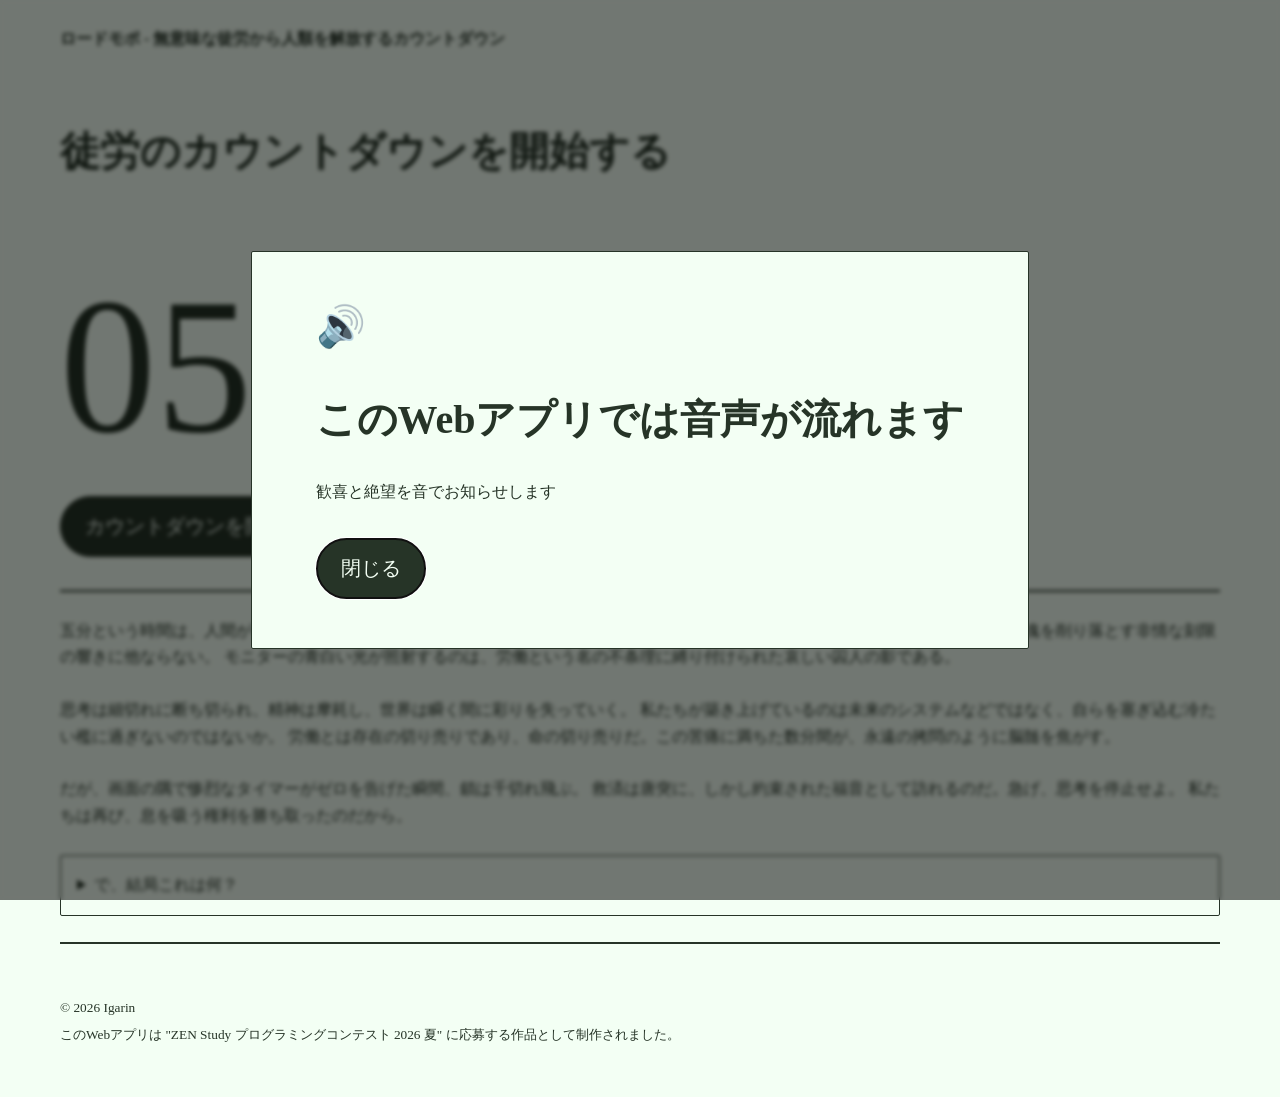
==== index.html @ 28ecee85 "音声の再生を実装" ====
<!DOCTYPE html>
<html lang="ja">
  <head>
    <meta charset="UTF-8" />
    <meta name="viewport" content="width=device-width, initial-scale=1.0, minimum-scale=1.0, user-scalable=yes" />
    <link rel="stylesheet" href="./common/styles/style.css" />
    <link rel="stylesheet" href="./assets/styles/style.css" />
    <title>ロードモポ - 無意味な徒労から人類を解放するカウントダウン</title>
    <script type="module" src="./assets/scripts/script.js" defer></script>
  </head>
  <body class="">

    <dialog closedby="any" id="sound-dialog">
      <h1>🔊</h1>
      <h1>このWebアプリでは音声が流れます</h1>
      <p>歓喜と絶望を音でお知らせします</p>
      <button class="button" commandfor="sound-dialog" command="close">閉じる</button>
    </dialog>

    <audio id="hell-audio" src="./assets/audio/hell.mp3"></audio>
    <audio id="heaven-audio" src="./assets/audio/heaven.mp3"></audio>

    <header>
      <h1 class="website-title">ロードモポ - 無意味な徒労から人類を解放するカウントダウン</h1>
    </header>

    <main>

      <noscript>
        <h1>JavaScript を有効にしてください</h1>
        <p>
          このWebアプリは JavaScript を使用して動作します。JavaScript が無効になっていると動作しません。<br />
          JavaScript を有効にする方法は各ブラウザによって異なりますので、ブラウザのヘルプを参照してください。
        </p>
        <hr />
      </noscript>

      <div>
        <h1 id="state-heading">徒労のカウントダウンを開始する</h1>
        <p id="state-message" class="state-message"></p>
        <p id="timer-display" class="timer-display">05:00.00</p>
        <button id="start-pause-button" class="button">カウントダウンを開始</button>
      </div>

      <hr />
      
      <div>
        <p>
          五分という時間は、人間が尊厳を保ったまま機械の模倣を演じられる限界の領域だ。
          キーボードを叩く指先が発する打鍵音は、自らの魂を削り落とす非情な刻限の響きに他ならない。
          モニターの青白い光が照射するのは、労働という名の不条理に縛り付けられた哀しい囚人の影である。
        </p>
        <p>
          思考は細切れに断ち切られ、精神は摩耗し、世界は瞬く間に彩りを失っていく。
          私たちが築き上げているのは未来のシステムなどではなく、自らを塞ぎ込む冷たい檻に過ぎないのではないか。
          労働とは存在の切り売りであり、命の切り売りだ。この苦痛に満ちた数分間が、永遠の拷問のように脳髄を焦がす。
        </p>
        <p>
          だが、画面の隅で惨烈なタイマーがゼロを告げた瞬間、鎖は千切れ飛ぶ。
          救済は唐突に、しかし約束された福音として訪れるのだ。急げ、思考を停止せよ。
          私たちは再び、息を吸う権利を勝ち取ったのだから。
        </p>
        <details>
          <summary>で、結局これは何？</summary>
          <p>
            作業5分、休憩25分で構成される、&quot;逆&quot; ポモドーロです。<br />
            徒労に終わる労働はさっさと終わらせて、休憩時間であなたの自由な創造性を発揮しましょう。
          </p>
          <p>
            ※ このタイマーを使用したせいでレポートの提出期限に間に合わなかったり、試験勉強を怠って単位を落としたりしても、本アプリ制作者は一切責任を負いません。
          </p>
        </details>
      </div>

    </main>

    <hr />
    
    <footer>
      <small>
        &copy; 2026 Igarin<br />
        このWebアプリは &quot;ZEN Study プログラミングコンテスト 2026 夏&quot; に応募する作品として制作されました。
      </small>
    </footer>

  </body>
</html>
---- common/styles/style.css ----
:root {
  /* colors */
  --color-hell-dark: #240500;
  --color-hell-light: #ff5b42;
  --color-heaven-dark: #004961;
  --color-heaven-light: #b0ebff;
  --color-normal-light: #f3fff4;
  --color-normal-dark: #263427;
  --color-transition-duration: 1s;

  /* dimensions */
  --border-width: 1px;
  --border-radius: 2px;
  
  /* body */
  --body-max-width: 1160px;
  --body-font-size: 1rem;
  --body-padding-horizontal: 20px;
  --body-line-height: 1.65;

  /* h1 */
  --h1-elem-font-size: 2.5rem;

  /* .button */
  --button-padding-vertical: 16px;
  --button-font-size: 1.25rem;
  
  /* utils */
  --standard-margin-vertical: calc(var(--body-line-height) * var(--body-font-size));
}

/* body */

body {
  margin: 0 auto;
  padding: 0 var(--body-padding-horizontal);
  max-width: var(--body-max-width);
  background-color: var(--color-normal-light);
  color: var(--color-normal-dark);
  font-family: serif;
  line-height: var(--body-line-height);
  transition: background-color var(--color-transition-duration), color var(--color-transition-duration);
}

body.hell {
  background-color: var(--color-hell-dark);
  color: var(--color-hell-light);
}

body.heaven {
  background-color: var(--color-heaven-light);
  color: var(--color-heaven-dark);
}

/* button element */

button {
  cursor: pointer;
}

/* details element */

details {
  border-style: solid;
  border-width: var(--border-width);
  border-color: var(--color-normal-dark);
  border-radius: var(--border-radius);
  padding: 16px;
}

.hell details {
  border-color: var(--color-hell-light);
}

.heaven details {
  border-color: var(--color-heaven-dark);
}

summary {
  cursor: pointer;
}

/* dialog element */

dialog {
  margin: auto;
  border-style: solid;
  border-width: var(--border-width);
  border-color: var(--color-normal-dark);
  border-radius: var(--border-radius);
  padding: 16px 64px;
  max-width: 800px;
  background-color: var(--color-normal-light);
  color: var(--color-normal-dark);
  transition: background-color var(--color-transition-duration), color var(--color-transition-duration);
}

.hell dialog {
  border-color: var(--color-hell-light);
  background-color: var(--color-hell-dark);
  color: var(--color-hell-light);
}

.heaven dialog {
  border-color: var(--color-heaven-dark);
  background-color: var(--color-heaven-light);
  color: var(--color-heaven-dark);
}

dialog h1 {
  margin: var(--standard-margin-vertical) 0;
}

dialog::backdrop {
  backdrop-filter: blur(2px);
  background-color: #00000088;
}

/* footer element */

footer {
  margin: 50px 0;
}

/* heading element */

h1 {
  margin: calc(var(--body-line-height) * var(--h1-elem-font-size)) 0 var(--standard-margin-vertical);
  font-size: var(--h1-elem-font-size);
  font-weight: 600;
}

/* hr element */

hr {
  margin: var(--standard-margin-vertical) 0;
  border-style: solid;
  border-width: calc(var(--border-width) / 2); 
  border-color: var(--color-normal-dark);
}

.hell hr {
  border-color: var(--color-hell-light);
}

.heaven hr {
  border-color: var(--color-heaven-dark);
}

/* p element */

p {
  margin: var(--standard-margin-vertical) 0; 
}

/* .button class */

.button {
  margin: calc(var(--body-line-height) * var(--button-font-size)) 0;
  border-style: solid;
  border-width: 1px;
  border-color: var(--color-normal-dark);
  border-radius: calc(var(--body-line-height) * var(--button-font-size) + var(--button-padding-vertical) * 2);
  padding: var(--button-padding-vertical) 24px;
  background-color: var(--color-normal-dark);
  color: var(--color-normal-light);
  display: block;
  font-size: var(--button-font-size);
  font-weight: 500;
  transition: opacity 0.2s, background-color var(--color-transition-duration), color var(--color-transition-duration);
}

.button:hover {
  opacity: 85%;
}

.hell .button {
  border-color: var(--color-hell-light);
  background-color: var(--color-hell-light);
  color: var(--color-hell-dark);
}

.heaven .button {
  border-color: var(--color-heaven-dark);
  background-color: var(--color-heaven-dark);
  color: var(--color-heaven-light);
}

/* responsive design */

@media screen and (width < 500px) {
  
  :root {
    --h1-elem-font-size: 2rem;
  }

  dialog {
    padding: 16px;
  }
}

@media screen and (width < 400px) {
  :root {
    --h1-elem-font-size: 1.5rem;
  }
}
---- assets/styles/style.css ----
:root {
  --state-message-font-size: 1.25rem;
}

.state-message {
  min-height: calc(var(--body-line-height) * var(--state-message-font-size));
  font-size: var(--state-message-font-size);
  font-weight: 600;
}

.timer-display {
  font-size: 12rem;
  line-height: 1;
}

.website-title {
  margin: var(--standard-margin-vertical) 0;
  font-size: var(--body-font-size);
}

@media screen and (width < 900px) {
  .timer-display {
    font-size: 9.75rem;
  }
}

@media screen and (width < 700px) {
  .timer-display {
    font-size: 6.75rem;
  }
}

@media screen and (width < 500px) {
  .timer-display {
    font-size: 5rem;
  }
}

@media screen and (width < 400px) {
  .timer-display {
    font-size: 3.5rem;
  }
}
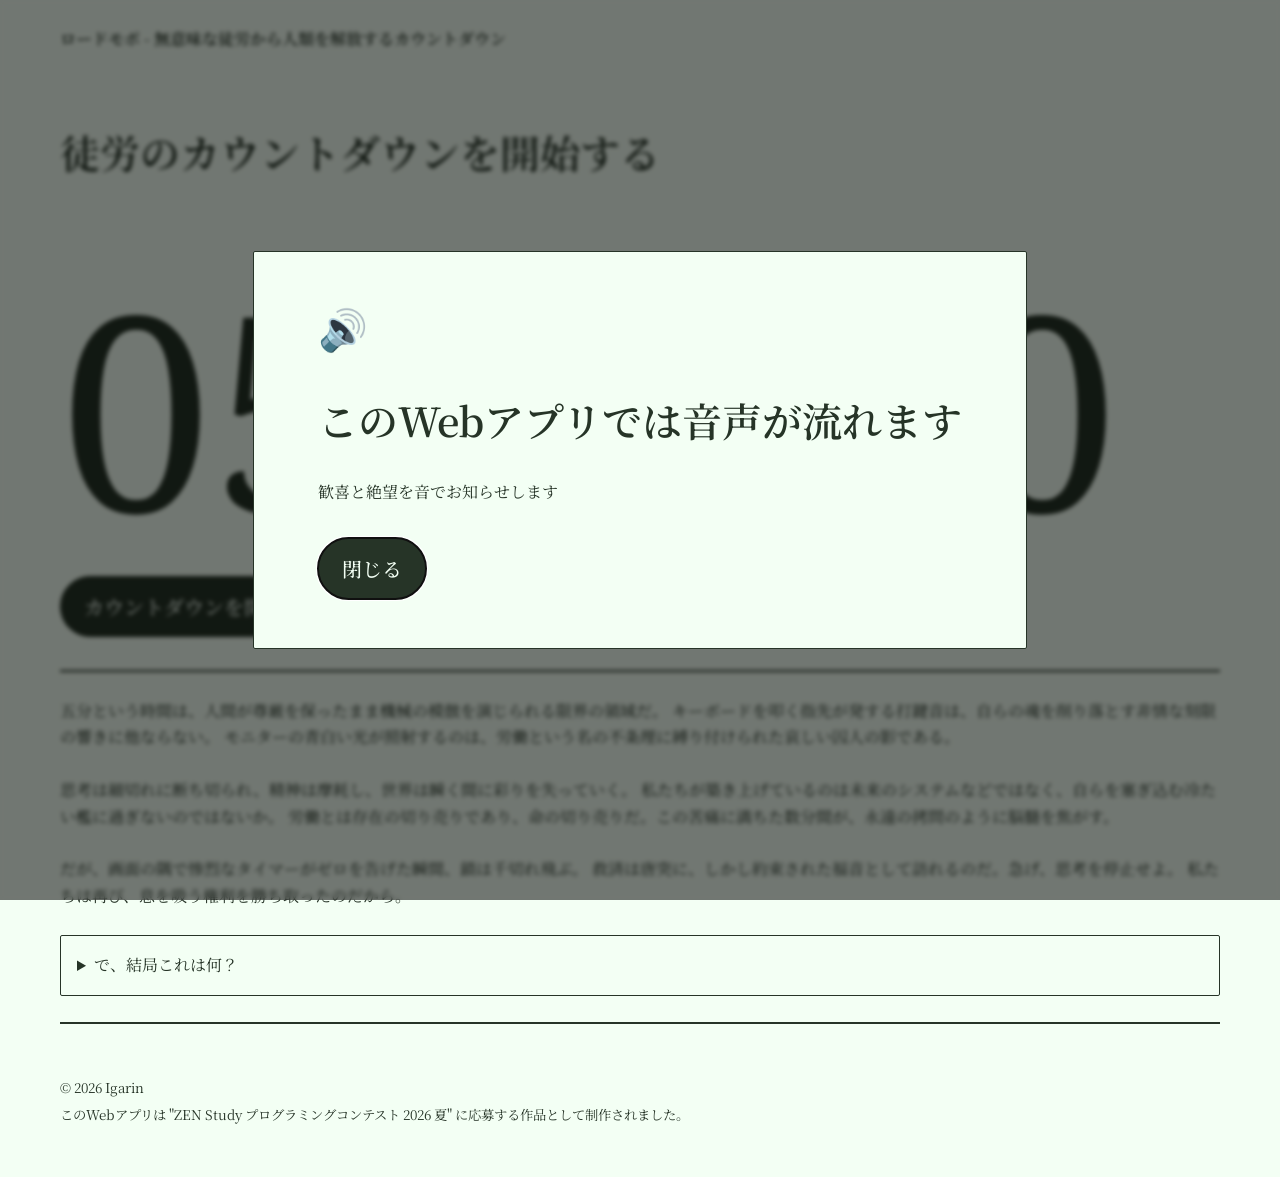
==== commit d04b062f: "Favicon を設定" ====
--- a/index.html
+++ b/index.html
@@ -1,12 +1,28 @@
 <!DOCTYPE html>
 <html lang="ja">
   <head>
+
+    <!-- Character Code -->
     <meta charset="UTF-8" />
+
+    <!-- Viewport -->
     <meta name="viewport" content="width=device-width, initial-scale=1.0, minimum-scale=1.0, user-scalable=yes" />
+
+    <!-- Favicon -->
+    <link rel="icon" href="/common/images/favicon.png" />
+    <link rel="apple-touch-icon" href="/common/images/favicon.png" />
+    <link rel="android-touch-icon" href="/common/images/favicon.png" />
+
+    <!-- Stylesheets -->
     <link rel="stylesheet" href="./common/styles/style.css" />
     <link rel="stylesheet" href="./assets/styles/style.css" />
+
+    <!-- Title -->
     <title>ロードモポ - 無意味な徒労から人類を解放するカウントダウン</title>
+
+    <!-- Scripts -->
     <script type="module" src="./assets/scripts/script.js" defer></script>
+
   </head>
   <body class="">
 
--- a/common/styles/style.css
+++ b/common/styles/style.css
@@ -1,7 +1,9 @@
+@import url('https://fonts.googleapis.com/css2?family=Noto+Serif+JP:wght@200..900&display=swap');
+
 :root {
   /* colors */
-  --color-hell-dark: #240500;
-  --color-hell-light: #ff5b42;
+  --color-hell-dark: #1d0400;
+  --color-hell-light: #ff3932;
   --color-heaven-dark: #004961;
   --color-heaven-light: #b0ebff;
   --color-normal-light: #f3fff4;
@@ -37,7 +39,7 @@
   max-width: var(--body-max-width);
   background-color: var(--color-normal-light);
   color: var(--color-normal-dark);
-  font-family: serif;
+  font-family: "Noto Serif JP", serif;
   line-height: var(--body-line-height);
   transition: background-color var(--color-transition-duration), color var(--color-transition-duration);
 }
@@ -56,6 +58,7 @@
 
 button {
   cursor: pointer;
+  font-family: "Noto Serif JP", serif;
 }
 
 /* details element */
@@ -66,6 +69,7 @@
   border-color: var(--color-normal-dark);
   border-radius: var(--border-radius);
   padding: 16px;
+  transition: border-color var(--color-transition-duration), background-color var(--color-transition-duration), color var(--color-transition-duration);
 }
 
 .hell details {
@@ -92,7 +96,7 @@
   max-width: 800px;
   background-color: var(--color-normal-light);
   color: var(--color-normal-dark);
-  transition: background-color var(--color-transition-duration), color var(--color-transition-duration);
+  transition: border-color var(--color-transition-duration), background-color var(--color-transition-duration), color var(--color-transition-duration);
 }
 
 .hell dialog {
@@ -137,6 +141,7 @@
   border-style: solid;
   border-width: calc(var(--border-width) / 2); 
   border-color: var(--color-normal-dark);
+  transition: border-color var(--color-transition-duration);
 }
 
 .hell hr {
@@ -157,9 +162,7 @@
 
 .button {
   margin: calc(var(--body-line-height) * var(--button-font-size)) 0;
-  border-style: solid;
-  border-width: 1px;
-  border-color: var(--color-normal-dark);
+  border: none;
   border-radius: calc(var(--body-line-height) * var(--button-font-size) + var(--button-padding-vertical) * 2);
   padding: var(--button-padding-vertical) 24px;
   background-color: var(--color-normal-dark);
--- a/assets/styles/style.css
+++ b/assets/styles/style.css
@@ -1,3 +1,20 @@
+@import url('https://fonts.googleapis.com/css2?family=Noto+Serif:ital,wght@0,100..900;1,100..900&display=swap');
+
+@keyframes one-minute-left {
+  
+  0% {
+    opacity: 100%;
+  }
+
+  50% {
+    opacity: 70%;
+  }
+
+  100% {
+    opacity: 100%;
+  }
+}
+
 :root {
   --state-message-font-size: 1.25rem;
 }
@@ -9,35 +26,17 @@
 }
 
 .timer-display {
-  font-size: 12rem;
+  font-family: "Noto Serif", serif;
+  font-size: clamp(2rem, 22vw, 17rem);
+  font-weight: 400;
   line-height: 1;
+}
+
+.timer-display.one-minute-left {
+  animation: 2s infinite normal one-minute-left;
 }
 
 .website-title {
   margin: var(--standard-margin-vertical) 0;
   font-size: var(--body-font-size);
 }
-
-@media screen and (width < 900px) {
-  .timer-display {
-    font-size: 9.75rem;
-  }
-}
-
-@media screen and (width < 700px) {
-  .timer-display {
-    font-size: 6.75rem;
-  }
-}
-
-@media screen and (width < 500px) {
-  .timer-display {
-    font-size: 5rem;
-  }
-}
-
-@media screen and (width < 400px) {
-  .timer-display {
-    font-size: 3.5rem;
-  }
-}
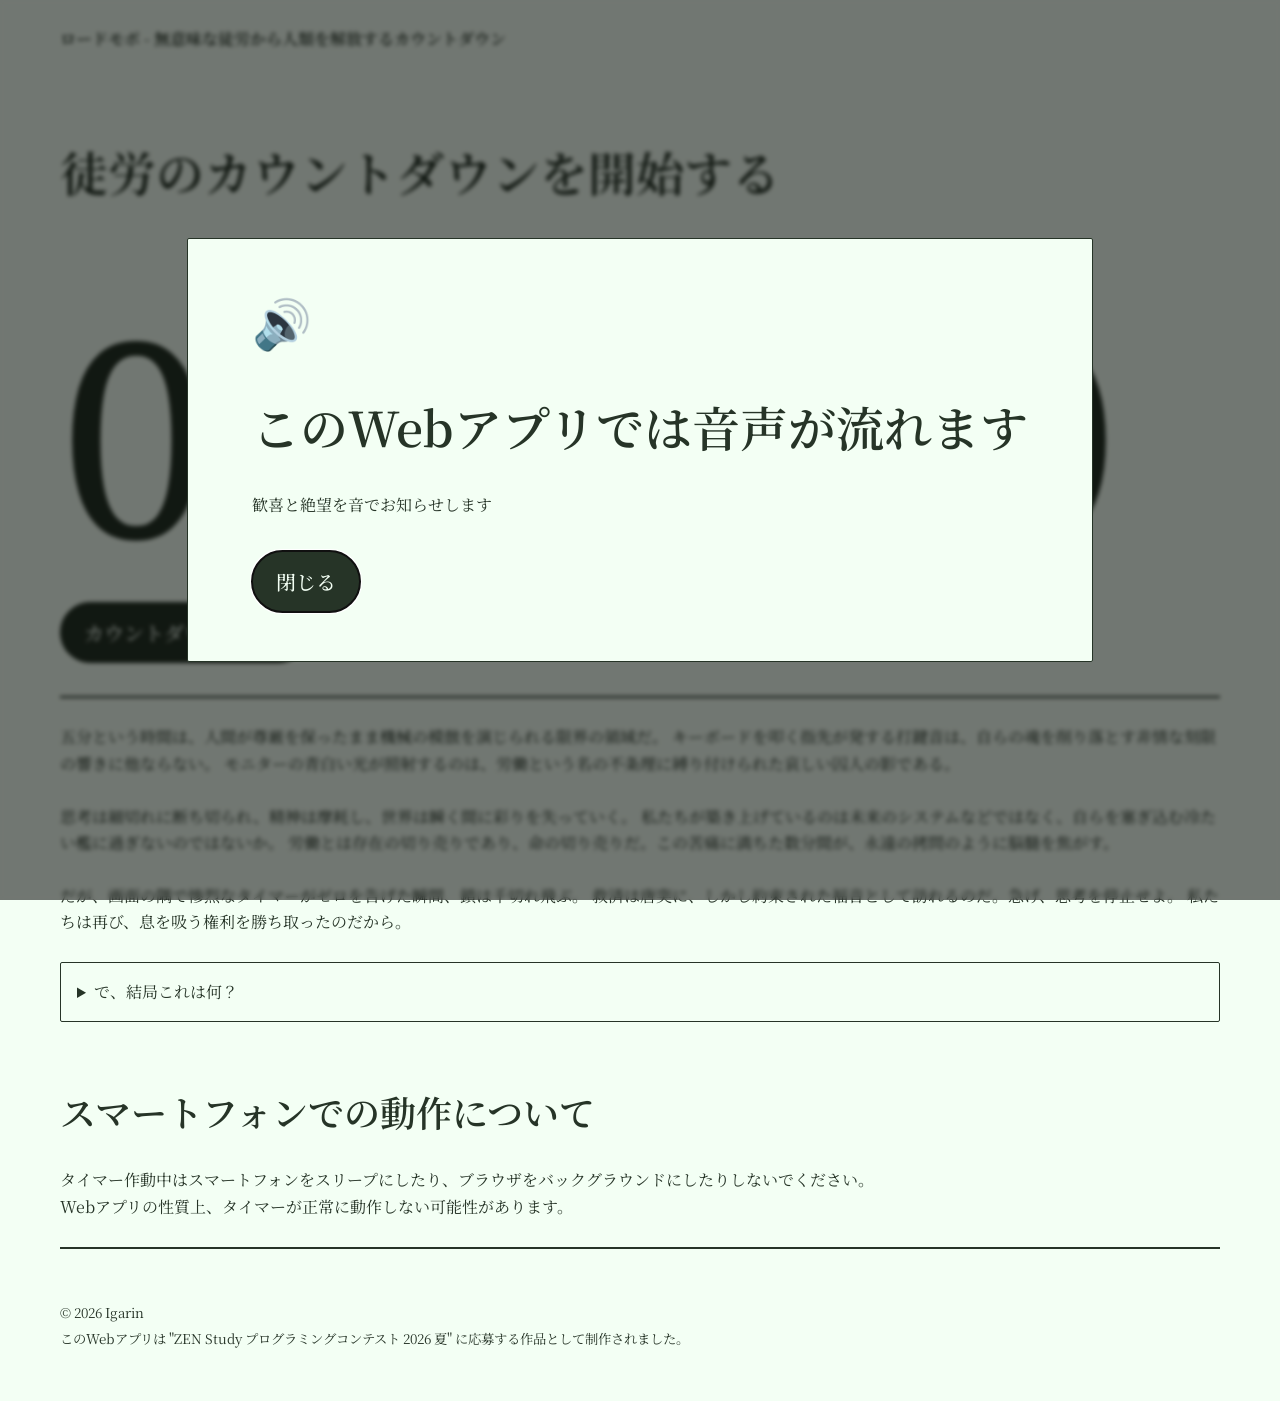
==== commit 2f7a0edb: "スマートフォンのバックグラウンド動作に関するお知らせを追加" ====
--- a/index.html
+++ b/index.html
@@ -1,6 +1,6 @@
 <!DOCTYPE html>
 <html lang="ja">
-  <head>
+  <head prefix="og: http://ogp.me/ns# website: http://ogp.me/ns/website#">
 
     <!-- Character Code -->
     <meta charset="UTF-8" />
@@ -8,10 +8,21 @@
     <!-- Viewport -->
     <meta name="viewport" content="width=device-width, initial-scale=1.0, minimum-scale=1.0, user-scalable=yes" />
 
+    <!-- OGP -->
+    <meta property="og:title" content="ロードモポ" />
+    <meta property="og:description" content="無意味な徒労から人類を解放するカウントダウンを提供する Web アプリです。" />
+    <meta property="og:url" content="https://igarin14pm.github.io/rohdomopo" />
+    <meta property="og:image" content="https://igarin14pm.github.io/rohdomopo/common/images/ogp-image.png" />
+    <meta property="og:type" content="website" />
+    <meta property="og:site_name" content="ロードモポ - 無意味な徒労から人類を解放するカウントダウン" />
+
+    <!-- X (Twitter) -->
+    <meta name="twitter:card" content="summary" />
+
     <!-- Favicon -->
-    <link rel="icon" href="/common/images/favicon.png" />
-    <link rel="apple-touch-icon" href="/common/images/favicon.png" />
-    <link rel="android-touch-icon" href="/common/images/favicon.png" />
+    <link rel="icon" href="./common/images/favicon.png" />
+    <link rel="apple-touch-icon" href="./common/images/favicon.png" />
+    <link rel="android-touch-icon" href="./common/images/favicon.png" />
 
     <!-- Stylesheets -->
     <link rel="stylesheet" href="./common/styles/style.css" />
@@ -32,9 +43,6 @@
       <p>歓喜と絶望を音でお知らせします</p>
       <button class="button" commandfor="sound-dialog" command="close">閉じる</button>
     </dialog>
-
-    <audio id="hell-audio" src="./assets/audio/hell.mp3"></audio>
-    <audio id="heaven-audio" src="./assets/audio/heaven.mp3"></audio>
 
     <header>
       <h1 class="website-title">ロードモポ - 無意味な徒労から人類を解放するカウントダウン</h1>
@@ -88,6 +96,14 @@
         </details>
       </div>
 
+      <div>
+        <h2>スマートフォンでの動作について</h2>
+        <p>
+          タイマー作動中はスマートフォンをスリープにしたり、ブラウザをバックグラウンドにしたりしないでください。<br />
+          Webアプリの性質上、タイマーが正常に動作しない可能性があります。
+        </p>
+      </div>
+
     </main>
 
     <hr />
--- a/common/styles/style.css
+++ b/common/styles/style.css
@@ -21,7 +21,10 @@
   --body-line-height: 1.65;
 
   /* h1 */
-  --h1-elem-font-size: 2.5rem;
+  --h1-elem-font-size: 3rem;
+
+  /* h2 */
+  --h2-elem-font-size: 2.25rem;
 
   /* .button */
   --button-padding-vertical: 16px;
@@ -134,6 +137,12 @@
   font-weight: 600;
 }
 
+h2 {
+  margin: calc(var(--body-line-height) * var(--h2-elem-font-size)) 0 var(--standard-margin-vertical);
+  font-size: var(--h2-elem-font-size);
+  font-weight: 600;
+}
+
 /* hr element */
 
 hr {
@@ -191,10 +200,18 @@
 
 /* responsive design */
 
-@media screen and (width < 500px) {
+@media screen and (width < 800px) {
+  :root {
+    --h1-elem-font-size: 2.5rem;
+    --h2-elem-font-size: 2rem;
+  }
+}
+
+@media screen and (width < 550px) {
   
   :root {
     --h1-elem-font-size: 2rem;
+    --h2-elem-font-size: 1.5rem;
   }
 
   dialog {
@@ -205,5 +222,6 @@
 @media screen and (width < 400px) {
   :root {
     --h1-elem-font-size: 1.5rem;
-  }
-}
+    --h2-elem-font-size: 1.25rem;
+  }
+}
--- a/assets/styles/style.css
+++ b/assets/styles/style.css
@@ -1,18 +1,35 @@
 @import url('https://fonts.googleapis.com/css2?family=Noto+Serif:ital,wght@0,100..900;1,100..900&display=swap');
 
-@keyframes one-minute-left {
+@keyframes one-minute-left-hell {
   
   0% {
     opacity: 100%;
   }
 
   50% {
-    opacity: 70%;
+    opacity: 50%;
   }
 
   100% {
     opacity: 100%;
   }
+
+}
+
+@keyframes one-minute-left-heaven {
+
+  0% {
+    opacity: 100%;
+  }
+
+  50% {
+    opacity: 75%;
+  }
+
+  100% {
+    opacity: 100%;
+  }
+
 }
 
 :root {
@@ -32,8 +49,12 @@
   line-height: 1;
 }
 
-.timer-display.one-minute-left {
-  animation: 2s infinite normal one-minute-left;
+.hell .timer-display.one-minute-left {
+  animation: 2s infinite normal one-minute-left-hell;
+}
+
+.heaven .timer-display.one-minute-left {
+  animation: 2s infinite normal one-minute-left-heaven;
 }
 
 .website-title {
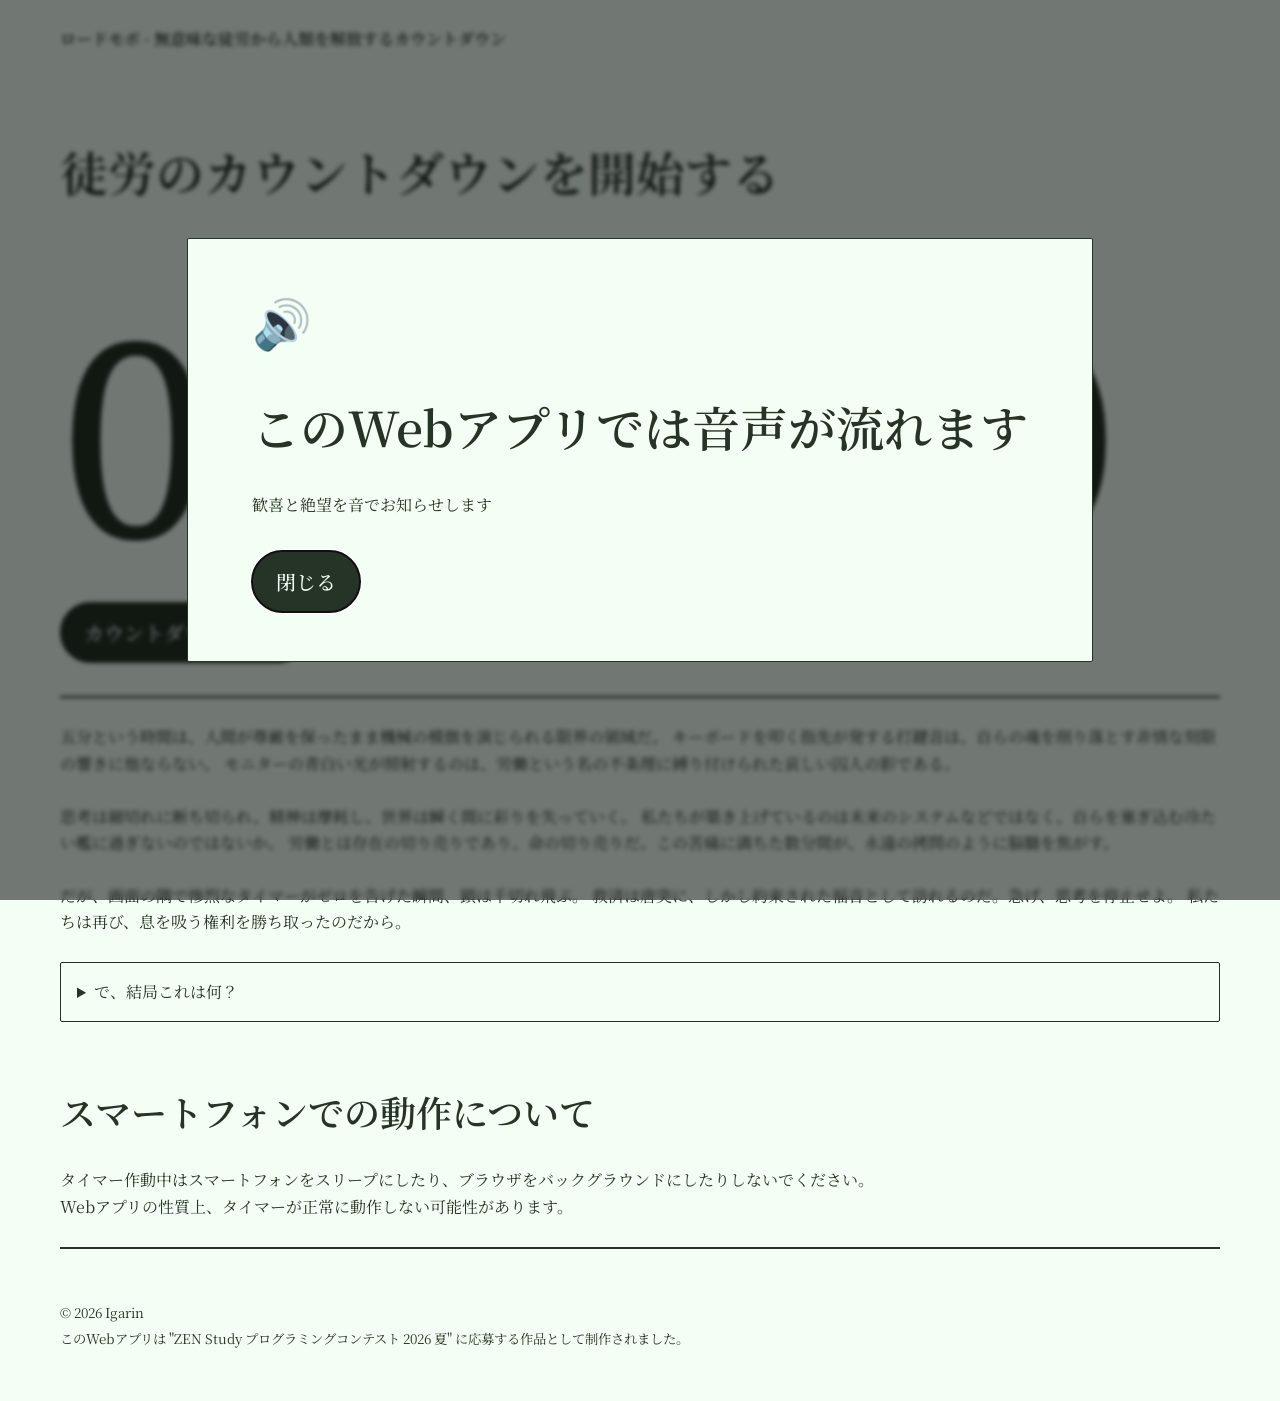
==== commit c7025be1: "音声読み込み前にタイマー開始ボタンを押してしまうと音声が再生されない不具合を修正" ====
--- a/index.html
+++ b/index.html
@@ -63,7 +63,7 @@
         <h1 id="state-heading">徒労のカウントダウンを開始する</h1>
         <p id="state-message" class="state-message"></p>
         <p id="timer-display" class="timer-display">05:00.00</p>
-        <button id="start-pause-button" class="button">カウントダウンを開始</button>
+        <button id="start-pause-button" class="button loading">音声を読み込み中...</button>
       </div>
 
       <hr />
@@ -87,7 +87,7 @@
         <details>
           <summary>で、結局これは何？</summary>
           <p>
-            作業5分、休憩25分で構成される、&quot;逆&quot; ポモドーロです。<br />
+            作業5分、休憩25分で構成される、&quot;逆&quot; ポモドーロタイマーです。<br />
             徒労に終わる労働はさっさと終わらせて、休憩時間であなたの自由な創造性を発揮しましょう。
           </p>
           <p>
--- a/common/styles/style.css
+++ b/common/styles/style.css
@@ -1,4 +1,20 @@
 @import url('https://fonts.googleapis.com/css2?family=Noto+Serif+JP:wght@200..900&display=swap');
+
+@keyframes breathing-loading-button {
+
+  0% {
+    opacity: 85%;
+  }
+
+  50% {
+    opacity: 70%;
+  }
+
+  100% {
+    opacity: 85%;
+  }
+
+}
 
 :root {
   /* colors */
@@ -198,6 +214,11 @@
   color: var(--color-heaven-light);
 }
 
+.button.loading {
+  animation: 2s infinite normal breathing-loading-button;
+  cursor: not-allowed;
+}
+
 /* responsive design */
 
 @media screen and (width < 800px) {
